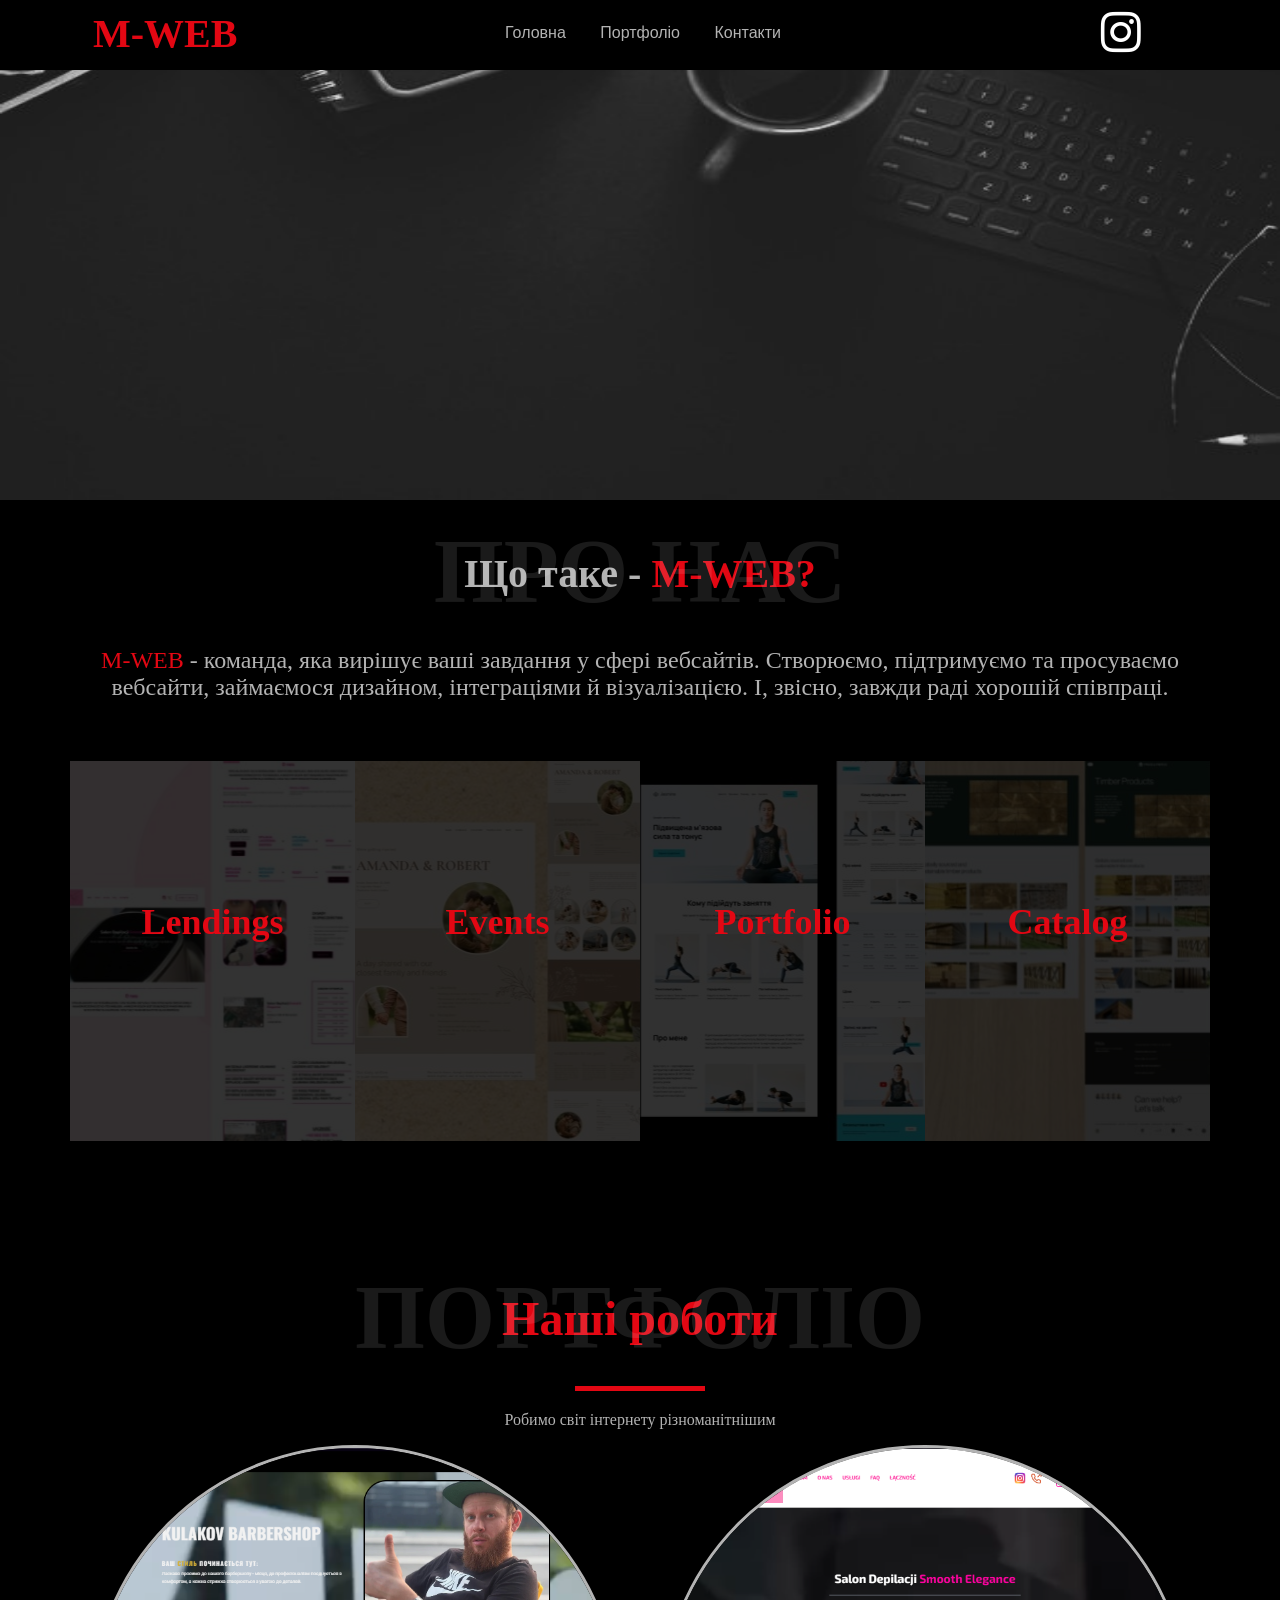
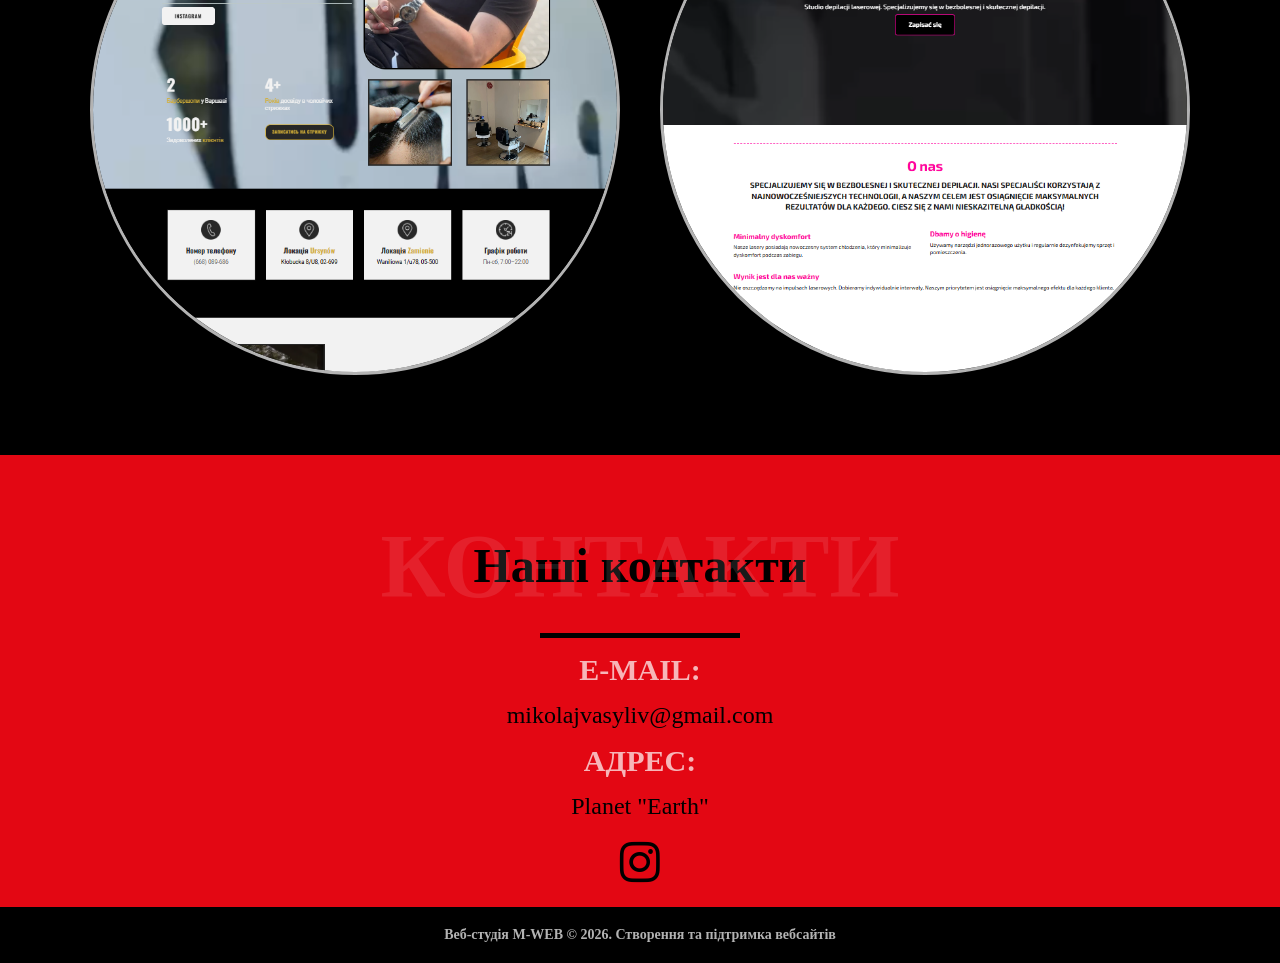
==== index.html @ e18626d7 "Add website files" ====
<!DOCTYPE html>
<html>
<head>
	<meta charset="utf-8">
	<meta name="viewport" content="width=device-width, initial-scale=1">
	<title>m-web.online</title>
	<link rel="stylesheet" type="text/css" href="css/style.css">
	<link rel="stylesheet" type="text/css" href="css/bootstrap-grid.min.css">
	<link rel="stylesheet" href="https://cdn.jsdelivr.net/npm/bootstrap-icons@1.13.1/font/bootstrap-icons.min.css">
</head>
<body>
	<div class="container-fluid g-0">
		<a name="main"></a>
		<header>
			<div class="row g-0 menu">
				<div class="col-3 col-md-3">
					<h1 class="logo">M-WEB</h1>
				</div>
				<div class="col-7 col-md-6">
					<nav>
						<ul class="p-2">
							<li><a href="#main">Головна</a></li>
							<li><a href="#portfolio">Портфоліо</a></li>
							<li><a href="#contacts">Контакти</a></li>
							
						</ul>
					</nav>
				</div>
				<div class="col-2 col-md-3 social">
					<a href="https://www.instagram.com/_kolya_vasyliv_/"><i class="bi bi-instagram"></i></a>
				</div>
			</div>
		</header>
	</div>

	<div class="container-fluid g-0 logo-img">
		<div class="row g-0 web_design">
			<img src="img/web_design.jpg" alt="web_design">
		</div>
	</div>

	<div class="container g-0 text">
		<div class="row g-0">
			<h2><strong>Що таке - <span>M-WEB?</span></strong></h2>
			<h3>ПРО НАС</h3>
			<p><span>M-WEB</span> - команда, яка вирішує ваші завдання у сфері вебсайтів. Створюємо, підтримуємо та просуваємо вебсайти, займаємося дизайном, інтеграціями й візуалізацією. І, звісно, завжди раді хорошій співпраці.</p>
		</div>
	</div>

	<section class="container g-0 websites">
		<div class="row g-0 websites-row">
			<div class="col-3 lendings">
				<h3>Lendings</h3>
			</div>
			<div class="col-3 events">
				<h3>Events</h3>
			</div>
			<div class="col-3 portfolio">
				<h3>Portfolio</h3>
			</div>
			<div class="col-3 catalog">
				<h3>Catalog</h3>
			</div>
		</div>
	</section>

	<section class="container g-0 portfolio">
		<a name="portfolio"></a>
		<h2>Наші роботи</h2>
		<div class="line"></div>
		<h3>ПОРТФОЛІО</h3>
		<p>Робимо світ інтернету різноманітнішим</p>
		<div class="row g-0 row-jobs">
			<div class="col-6 sites">
				<a href="https://kulakov.send-pulse.com/ua" title="Барбершоп - kulakov"><img src="img/site-1.png" alt="Барбершоп - kulakov"></a>
			</div>
			<div class="col-6 sites">
				<a href="https://smooth-elegance.send-pulse.com" title="Салон депіляції - smooth-elegance"><img src="img/site-2.png" alt="Салон депіляції - smooth-elegance"></a>
			</div>
		</div>
		<!-- <a href="/"></a> -->
	</section>

	<section class="container-fluid g-0 contacts">
		<div>
			<a name="contacts"></a>
			<h2>Наші контакти</h2>
			<div class="line"></div>
			<h3>КОНТАКТИ</h3>
			<h4>E-MAIL:</h4>
			<span>mikolajvasyliv@gmail.com</span>
			<h4>АДРЕС:</h4>
			<span>Planet "Earth"</span><br>
			<a href="https://www.instagram.com/_kolya_vasyliv_/"><i class="bi bi-instagram"></i></a>
		</div>
	</section>

	<footer>
		<h6>Веб-студія M-WEB © 2026. Створення та підтримка вебсайтів</h6>
	</footer>
</body>
</html>
---- css/style.css ----
body{
	margin: auto auto;
	background-color: #000;
	color: rgba(255, 255, 255, 0.7);
}
/*******************************************
 ****************** HEADER *********************
 ******************************************/
header{
	position: fixed;
	width: 100%;
	z-index: 1;
}
div.menu{
	background-color: #000;
	height: 70px;
	text-align: center;
	padding-left: 6px;
}
div.menu h1.logo{
	color: #e30713;
	font-size: 40px;
	margin-top: 10px;

}
div.menu ul{
	list-style-type: none;
	font-size: 16px;
	font-family: 'Montserrat', sans-serif;
}
div.menu ul li{
	display: inline-block;
	margin: 0 15px;

}
div.menu ul li a{
	color: rgba(255, 255, 255, 0.7);
	text-decoration: none;

}
div.menu ul li a:hover{
	color: #e30713;
	border-bottom: 1px solid #e30713;
	transition-property: background-color, color, border;
	transition-duration: 1s;
}
div.social a{
	display: inline-block;
	padding-top: 10px;
}
.bi-instagram {
    font-size: 40px;
    color: white;
}
.bi-instagram:hover {
    color: #e30713;
    transition-property: color;
    transition-duration: 1s;
}
/*******************************************
 ****************** logo-img *********************
 ******************************************/
div.web_design img{
	max-height: 500px;
}
/*******************************************
 ****************** text *********************
 ******************************************/
div.text{
	position: relative;
}
div.text h2{
	font-size: 40px;
	text-align: center;
	margin: 50px auto;
}
div.text h3{
	font-size: 90px;
	position: absolute;
	top: 20px;
	color: rgba(255, 255, 255, 0.1);
	width: 100%;
    text-align: center;
}
div.text p{
	font-size: 24px;
	text-align: center;
	margin: 0px auto;
}
div.text span{
	color: #e30713;
}
/*******************************************
 ****************** websites *********************
 ******************************************/
section.websites{
	height: 380px;
	margin-top: 60px;
	margin-bottom: 70px;
}
section.websites div.websites-row{
	
}
section.websites div.lendings{
	background-image: url(../img/lendings.jpg);
	background-repeat: no-repeat;
	background-position: center center;
	height: 380px;
	box-sizing: border-box;
}
section.websites div.events{
	background-image: url(../img/events.jpg);
	background-repeat: no-repeat;
	background-position: center center;
	height: 380px;
	box-sizing: border-box;
}
section.websites div.portfolio{
	background-image: url(../img/portfolio.jpg);
	background-repeat: no-repeat;
	background-position: center center;	
	height: 380px;
	box-sizing: border-box;
}
section.websites div.catalog{
	background-image: url(../img/catalog.jpg);
	background-repeat: no-repeat;
	background-position: center center;
	height: 380px;
	box-sizing: border-box;
}
section.websites h3{
	font-size: 36px;
	color: #e30713;
	text-align: center;
	width: 100%;
	height: 100%;
	display: inline-block;
	box-sizing: border-box;
	background-color: rgba(0, 0, 0, 0.8);
	margin: 0;
	padding-top: 140px;
}
section.websites h3:hover{
	background-color: rgba(227, 7, 19, 0.5);
	color: rgba(255, 255, 255, 0.7);
	transition-property: color, background-color;
    transition-duration: 0.5s;
}
/*******************************************
 ****************** portfolio *********************
 ******************************************/
section.portfolio{
	height: auto;
	text-align: center;
	padding-top: 40px;
	padding-bottom: 80px;
	position: relative;
}
section.portfolio h2{
	font-size: 48px;
	color: #e30713;
}
section.portfolio div.line{
	width: 130px;
    height: 5px;
    display: block;
    margin: 20px auto;
    background: #e30713;
    background-size: contain;
    opacity: 1;
}
section.portfolio h3{
	font-size: 90px;
	position: absolute;
	top: -35px;
	color: rgba(255, 255, 255, 0.1);
	width: 100%;
    text-align: center;
}
section.portfolio div.row-jobs{
	
}
section.portfolio div.row-jobs div.sites{
	padding: 0 20px;
}
section.portfolio div.row-jobs div.sites a{
	border-radius: 50%;
	display: block;
}
section.portfolio div.row-jobs div.sites img{
	border: 3px solid rgba(255, 255, 255, 0.7);
	border-radius: 50%;
	height: auto;
	max-width: 100%;
	display: block;
    box-sizing: border-box;
}
section.portfolio div.row-jobs div.sites img:hover{
	border: 3px solid #e30713;
	transition-property: border;
    transition-duration: 0.5s;
}
/*******************************************
 ****************** contacts *********************
 ******************************************/
section.contacts{
	height: auto;
	background-color: #e30713;
	text-align: center;
	position: relative;
	padding: 20px 0;
}
section.contacts h2{
	font-size: 48px;
	color: #000;
}
section.contacts div.line{
	width: 200px;
    height: 5px;
    display: block;
    margin: 10px auto;
    background: #000;
    background-size: contain;
    opacity: 1;
}
section.contacts h3{
	font-size: 90px;
	position: absolute;
	top: -30px;
	color: rgba(255, 255, 255, 0.1);
	width: 100%;
    text-align: center;
}
section.contacts h4{
	color: rgba(255, 255, 255, 0.7);
	font-size: 30px;
	margin: 15px 0;
}
section.contacts span{
	color: #000;
	font-size: 24px;
}
section.contacts a{
	display: inline-block;
	margin-top: 20px;
}
section.contacts i.bi-instagram {
    font-size: 40px;
    color: #000;

}
section.contacts i.bi-instagram:hover {
    color: #fff;
    transition-property: color;
    transition-duration: 1s;
}
/*******************************************
 ****************** footer *********************
 ******************************************/
footer{
	text-align: center;
	max-height: 40px;
}
footer h6{
	font-size: 14px;
	color: rgba(255, 255, 255, 0.7);
	margin: 20px auto;
}
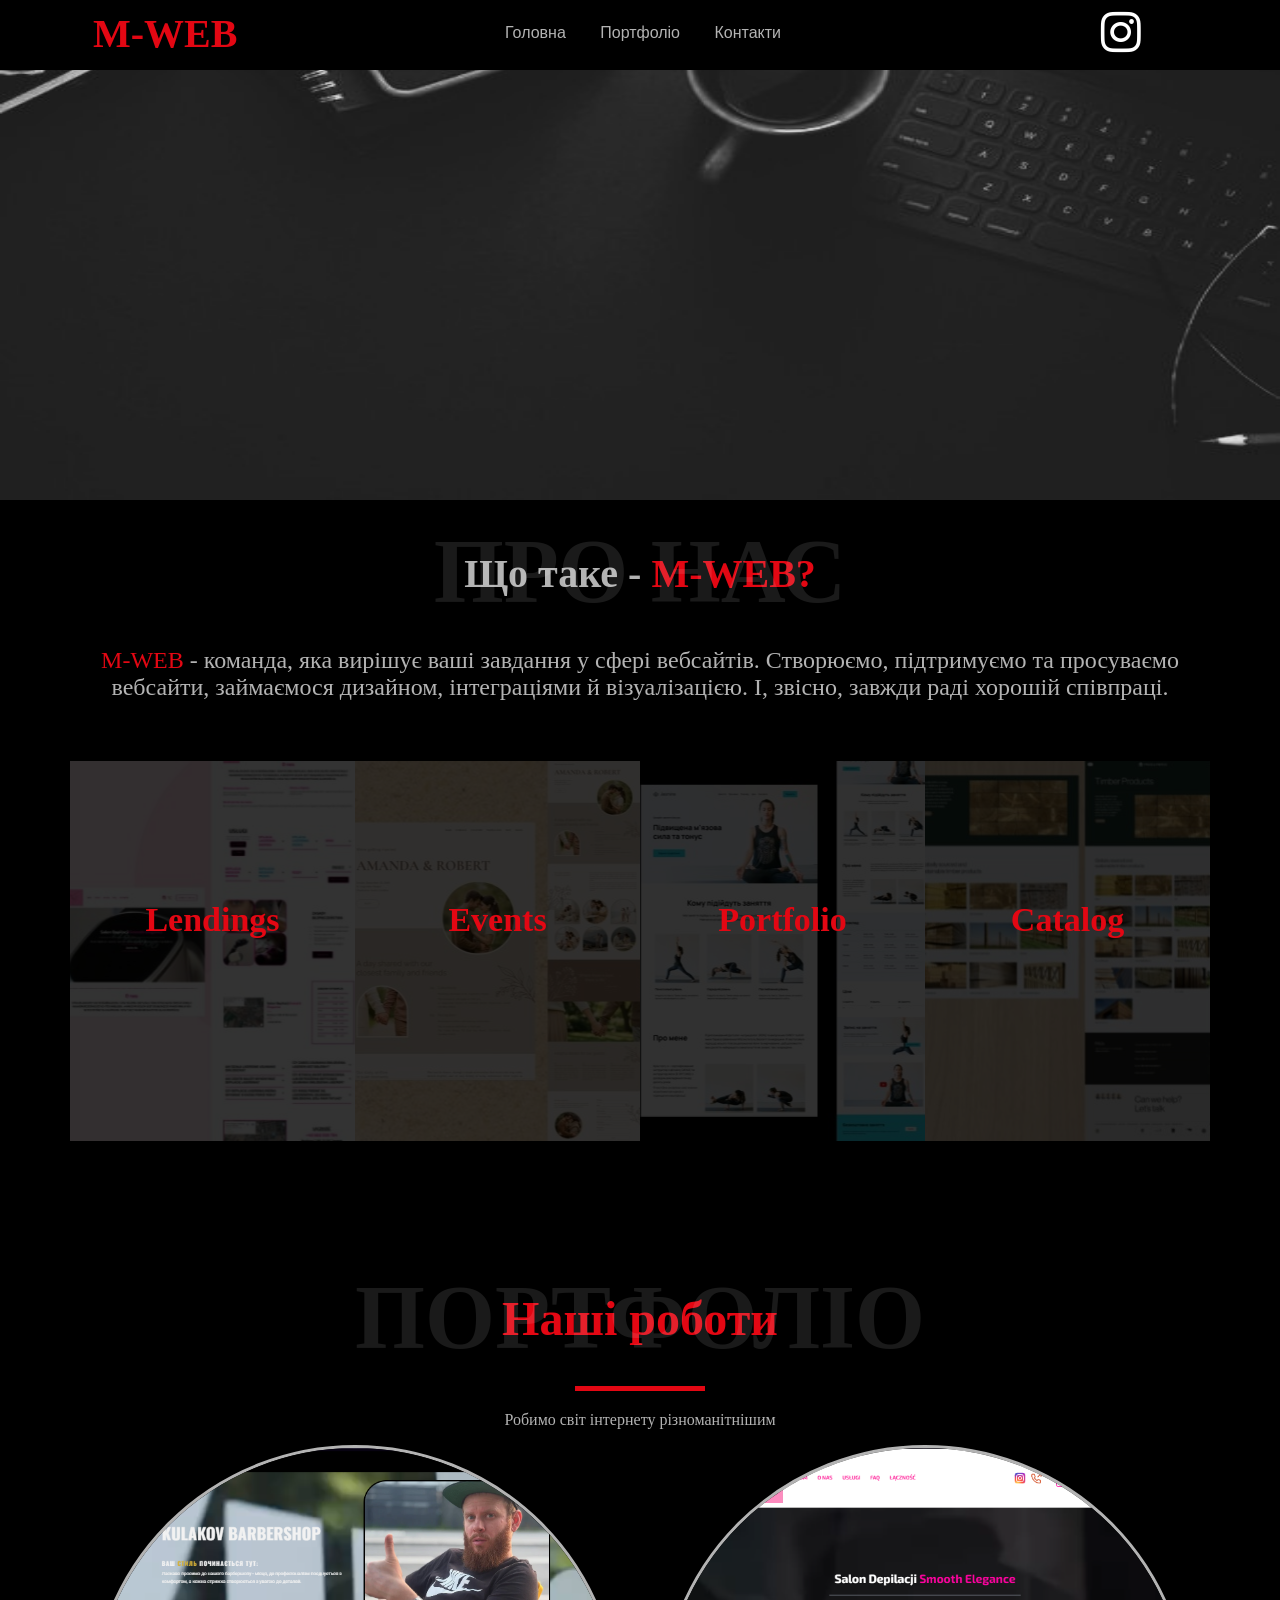
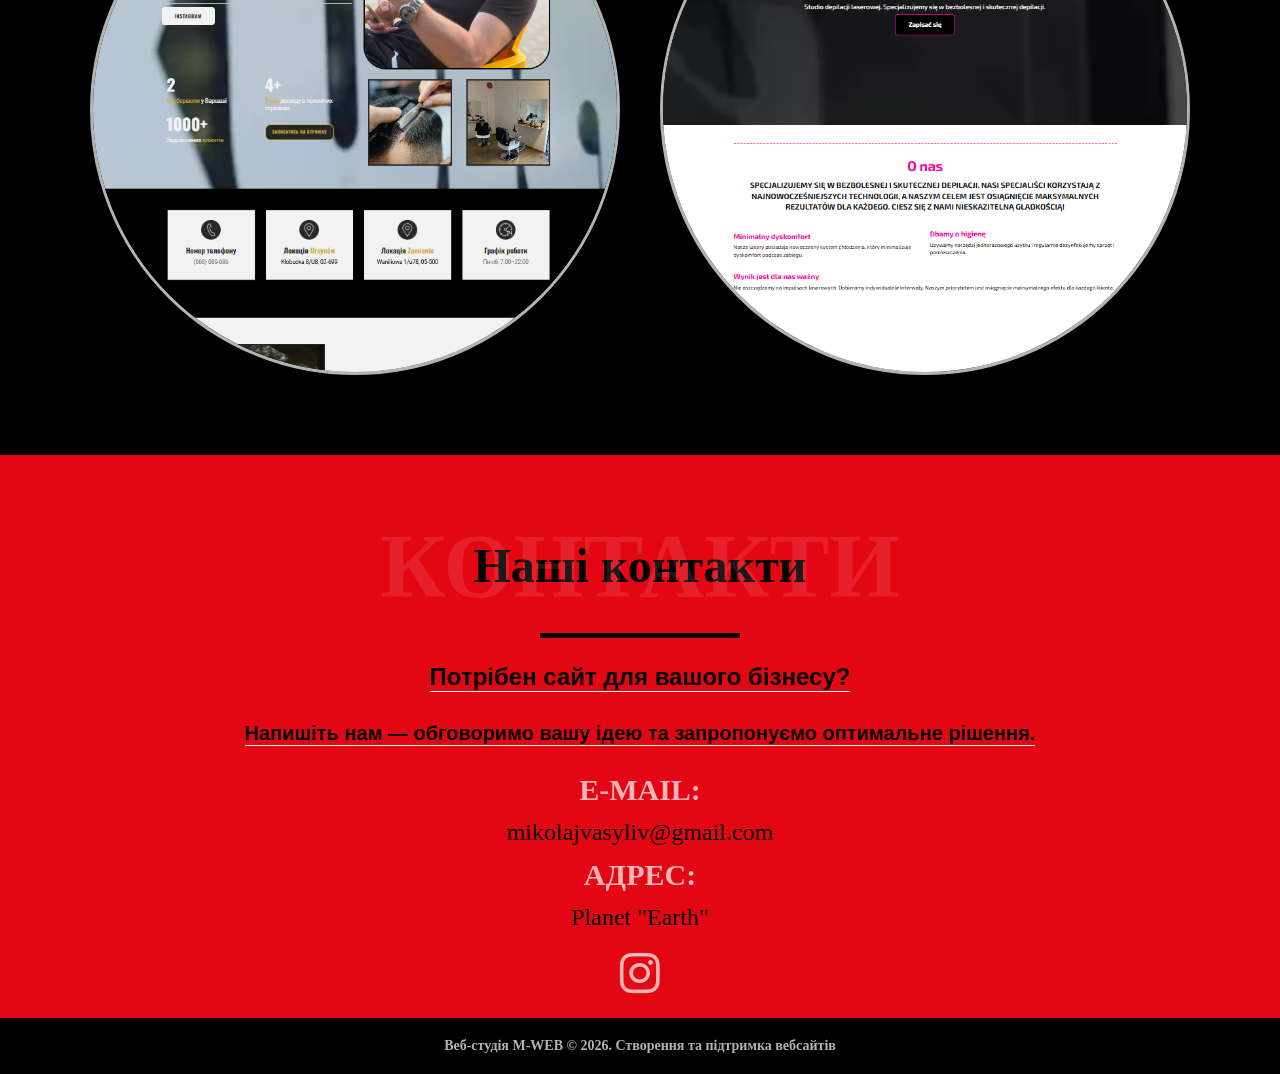
==== commit 7e9e6165: "Add files via upload" ====
--- a/index.html
+++ b/index.html
@@ -3,18 +3,24 @@
 <head>
 	<meta charset="utf-8">
 	<meta name="viewport" content="width=device-width, initial-scale=1">
-	<title>m-web.online</title>
+
+	<title>M-WEB — створення сучасних сайтів</title>
+	<meta name="description" content="M-WEB — створення сучасних, швидких та адаптивних сайтів для бізнесу. Розробка сайтів-візиток, портфоліо та індивідуальних вебрішень.">
+	<link rel="canonical" href="https://m-web.online/">
+
 	<link rel="stylesheet" type="text/css" href="css/style.css">
 	<link rel="stylesheet" type="text/css" href="css/bootstrap-grid.min.css">
 	<link rel="stylesheet" href="https://cdn.jsdelivr.net/npm/bootstrap-icons@1.13.1/font/bootstrap-icons.min.css">
+
+	<link rel="icon" type="image/png" href="favicon.png">
 </head>
 <body>
 	<div class="container-fluid g-0">
-		<a name="main"></a>
+		<a id="main"></a>
 		<header>
 			<div class="row g-0 menu">
 				<div class="col-3 col-md-3">
-					<h1 class="logo">M-WEB</h1>
+					<h1 class="logo">M-WEB<span> — створення сучасних сайтів</span></h1>
 				</div>
 				<div class="col-7 col-md-6">
 					<nav>
@@ -35,7 +41,7 @@
 
 	<div class="container-fluid g-0 logo-img">
 		<div class="row g-0 web_design">
-			<img src="img/web_design.jpg" alt="web_design">
+			<img src="img/web_design.jpg" alt="Створення сучасних вебсайтів M-WEB">
 		</div>
 	</div>
 
@@ -50,32 +56,32 @@
 	<section class="container g-0 websites">
 		<div class="row g-0 websites-row">
 			<div class="col-3 lendings">
-				<h3>Lendings</h3>
+				<h3>Lendings<span>Односторінкові сайти для презентації бізнесу, послуг або окремого продукту</span></h3>
 			</div>
 			<div class="col-3 events">
-				<h3>Events</h3>
+				<h3>Events<span>Сайти для конференцій, свят, заходів та інших подій з усією необхідною інформацією для відвідувачів</span></h3>
 			</div>
 			<div class="col-3 portfolio">
-				<h3>Portfolio</h3>
+				<h3>Portfolio<span>Сайти для презентації робіт, проєктів, навичок і професійного досвіду</span></h3>
 			</div>
 			<div class="col-3 catalog">
-				<h3>Catalog</h3>
+				<h3>Catalog<span>Сайти для зручної презентації товарів або послуг із структурованою інформацією та описами</span></h3>
 			</div>
 		</div>
 	</section>
 
 	<section class="container g-0 portfolio">
-		<a name="portfolio"></a>
+		<a id="portfolio"></a>
 		<h2>Наші роботи</h2>
 		<div class="line"></div>
 		<h3>ПОРТФОЛІО</h3>
 		<p>Робимо світ інтернету різноманітнішим</p>
 		<div class="row g-0 row-jobs">
 			<div class="col-6 sites">
-				<a href="https://kulakov.send-pulse.com/ua" title="Барбершоп - kulakov"><img src="img/site-1.png" alt="Барбершоп - kulakov"></a>
+				<a href="https://kulakov.send-pulse.com/ua" title="Барбершоп - kulakov"><img src="img/site-1.png" alt="Сайт барбершопу Kulakov"></a>
 			</div>
 			<div class="col-6 sites">
-				<a href="https://smooth-elegance.send-pulse.com" title="Салон депіляції - smooth-elegance"><img src="img/site-2.png" alt="Салон депіляції - smooth-elegance"></a>
+				<a href="https://smooth-elegance.send-pulse.com" title="Салон депіляції - smooth-elegance"><img src="img/site-2.png" alt="Сайт салону депіляції Smooth Elegance"></a>
 			</div>
 		</div>
 		<!-- <a href="/"></a> -->
@@ -83,10 +89,12 @@
 
 	<section class="container-fluid g-0 contacts">
 		<div>
-			<a name="contacts"></a>
+			<a id="contacts"></a>
 			<h2>Наші контакти</h2>
 			<div class="line"></div>
 			<h3>КОНТАКТИ</h3>
+			<h5>Потрібен сайт для вашого бізнесу?</h5><br>
+			<h6>Напишіть нам — обговоримо вашу ідею та запропонуємо оптимальне рішення.</h6>
 			<h4>E-MAIL:</h4>
 			<span>mikolajvasyliv@gmail.com</span>
 			<h4>АДРЕС:</h4>
--- a/css/style.css
+++ b/css/style.css
@@ -21,7 +21,9 @@
 	color: #e30713;
 	font-size: 40px;
 	margin-top: 10px;
-
+}
+div.menu h1.logo span{
+	position: absolute; left: -9999px;
 }
 div.menu ul{
 	list-style-type: none;
@@ -98,9 +100,6 @@
 	margin-top: 60px;
 	margin-bottom: 70px;
 }
-section.websites div.websites-row{
-	
-}
 section.websites div.lendings{
 	background-image: url(../img/lendings.jpg);
 	background-repeat: no-repeat;
@@ -129,23 +128,36 @@
 	height: 380px;
 	box-sizing: border-box;
 }
+section.websites div span{
+	opacity: 0;
+	visibility: hidden;
+	transition: opacity 0.5s ease;
+
+}
+section.websites div h3:hover span{
+	opacity: 1;
+	visibility: visible;
+	font-size: 24px;
+}
 section.websites h3{
-	font-size: 36px;
+	font-size: 34px;
 	color: #e30713;
 	text-align: center;
 	width: 100%;
 	height: 100%;
-	display: inline-block;
+	display: inline-grid;
 	box-sizing: border-box;
 	background-color: rgba(0, 0, 0, 0.8);
 	margin: 0;
 	padding-top: 140px;
 }
 section.websites h3:hover{
-	background-color: rgba(227, 7, 19, 0.5);
+	background-color: rgba(0, 0, 0, 0.9);
 	color: rgba(255, 255, 255, 0.7);
 	transition-property: color, background-color;
     transition-duration: 0.5s;
+    padding: 50px 16px;
+    border: 1px solid #e30713;
 }
 /*******************************************
  ****************** portfolio *********************
@@ -232,10 +244,26 @@
 	width: 100%;
     text-align: center;
 }
+section.contacts h5{
+	font-size: 24px;
+	margin: 15px 0;
+	font-family: 'Montserrat', sans-serif;
+	color: #000;
+	border-bottom: 1px solid #fff;
+	display: inline-block;
+}
+section.contacts h6{
+	font-size: 20px;
+	margin: 15px 0;
+	font-family: 'Montserrat', sans-serif;
+	color: #000;
+	border-bottom: 1px solid #fff;
+	display: inline-block;
+}
 section.contacts h4{
 	color: rgba(255, 255, 255, 0.7);
 	font-size: 30px;
-	margin: 15px 0;
+	margin: 12px 0;
 }
 section.contacts span{
 	color: #000;
@@ -247,13 +275,14 @@
 }
 section.contacts i.bi-instagram {
     font-size: 40px;
+    color: rgba(255, 255, 255, 0.7);
+
+}
+section.contacts i.bi-instagram:hover {
+    
     color: #000;
-
-}
-section.contacts i.bi-instagram:hover {
-    color: #fff;
     transition-property: color;
-    transition-duration: 1s;
+    transition-duration: 0.5s;
 }
 /*******************************************
  ****************** footer *********************
@@ -266,4 +295,111 @@
 	font-size: 14px;
 	color: rgba(255, 255, 255, 0.7);
 	margin: 20px auto;
-}+}
+
+/*******************************************
+ ****************** adaptive *********************
+ ******************************************/
+
+/* `xxl` applies to x-large devices (large desktops, less than 1400px)*/
+@media (max-width: 1399.98px) { ... }
+
+/* `xl` applies to large devices (desktops, less than 1200px)*/
+@media (max-width: 1199.98px) { ... }
+
+/* `lg` applies to medium devices (tablets, less than 992px)*/
+@media (max-width: 991.98px) {
+	section.websites div h3:hover span{
+	font-size: 20px;
+}
+section.websites h3{
+	font-size: 26px;
+	/*padding-top: 140px;*/
+}
+section.websites h3:hover{
+    padding: 70px 12px;
+	}
+}
+/* `md` applies to small devices (landscape phones, less than 768px)*/
+@media (max-width: 767.98px) { 
+	div.menu h1.logo {
+    color: #e30713;
+    font-size: 28px;
+    margin-top: 16px;
+	}
+	div.menu ul{
+	font-size: 14px;
+	margin-top: 16px;
+	}
+	div.menu ul li{
+	margin: 0 6px;
+	}
+	.bi-instagram{
+	font-size: 32px;
+	}
+	.bi-instagram:hover{
+	font-size: 32px;
+	}
+	div.social a{
+	padding-top: 16px;
+	}
+	div.text h3{
+	font-size: 70px;
+	}
+	div.text h2{
+	font-size: 30px;
+	}
+	div.text p{
+	font-size: 20px;
+	}
+	section.websites{
+	height: 260px;
+	}
+	section.websites div h3:hover span{
+	font-size: 14px;
+	}
+	section.websites h3{
+	font-size: 20px;
+	padding-top: 100px;
+	}
+	section.websites h3:hover{
+    padding: 40px 10px;
+	}
+	section.websites div.lendings{
+	height: 260px;
+	}
+	section.websites div.events{
+	height: 260px;
+	}
+	section.websites div.portfolio{
+	height: 260px;
+	}
+	section.websites div.catalog{
+	height: 260px;
+	}
+	section.portfolio{
+	padding-top: 20px;
+	}
+	section.portfolio h3{
+	font-size: 50px;
+	top: -8px;
+	}
+	section.portfolio h2{
+	font-size: 36px;
+	}
+	section.contacts h3{
+	font-size: 50px;
+	top: 16px;
+	}
+	section.contacts h2{
+	font-size: 36px;
+	}
+	footer h6{
+	font-size: 10px;
+	}
+}
+/* `sm` applies to x-small devices (portrait phones, less than 576px)*/
+@media (max-width: 575.98px) { ... }
+
+/* `xs` returns only a ruleset and no media query*/
+/* ... { ... }*/
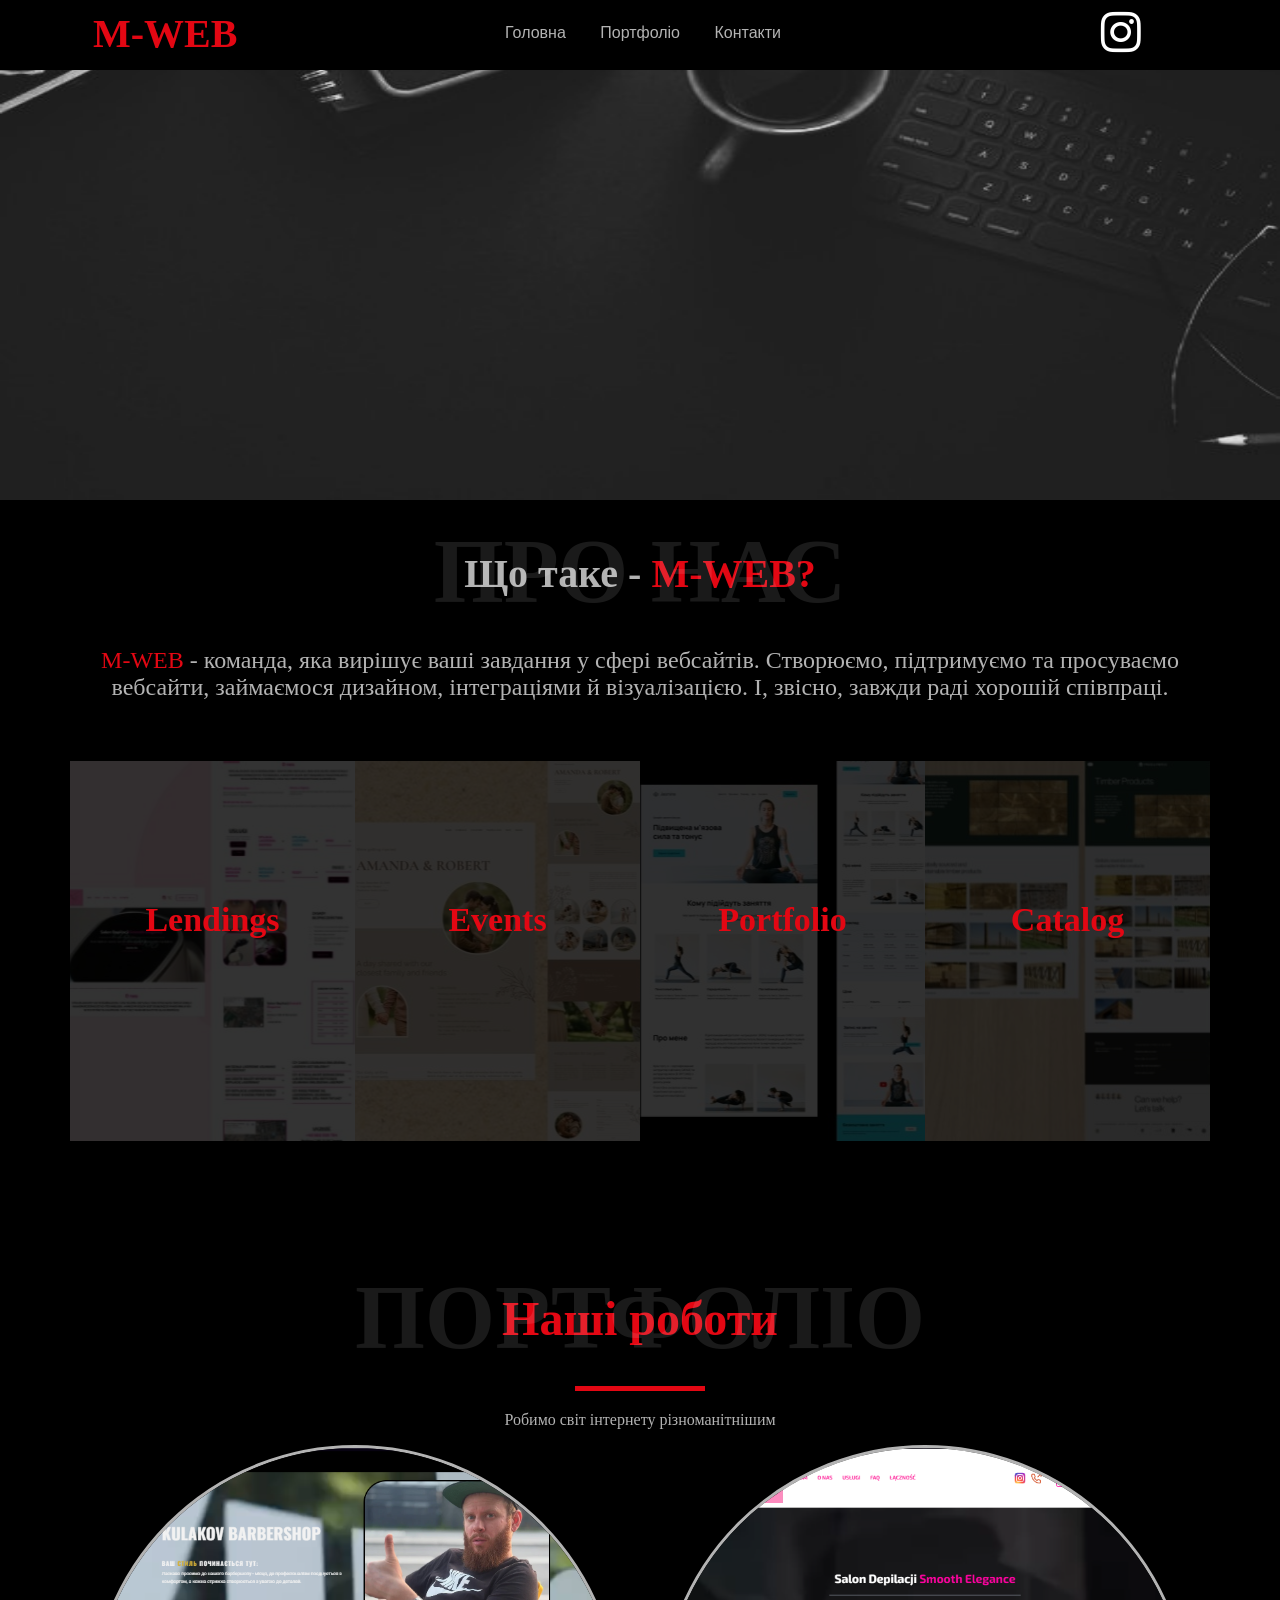
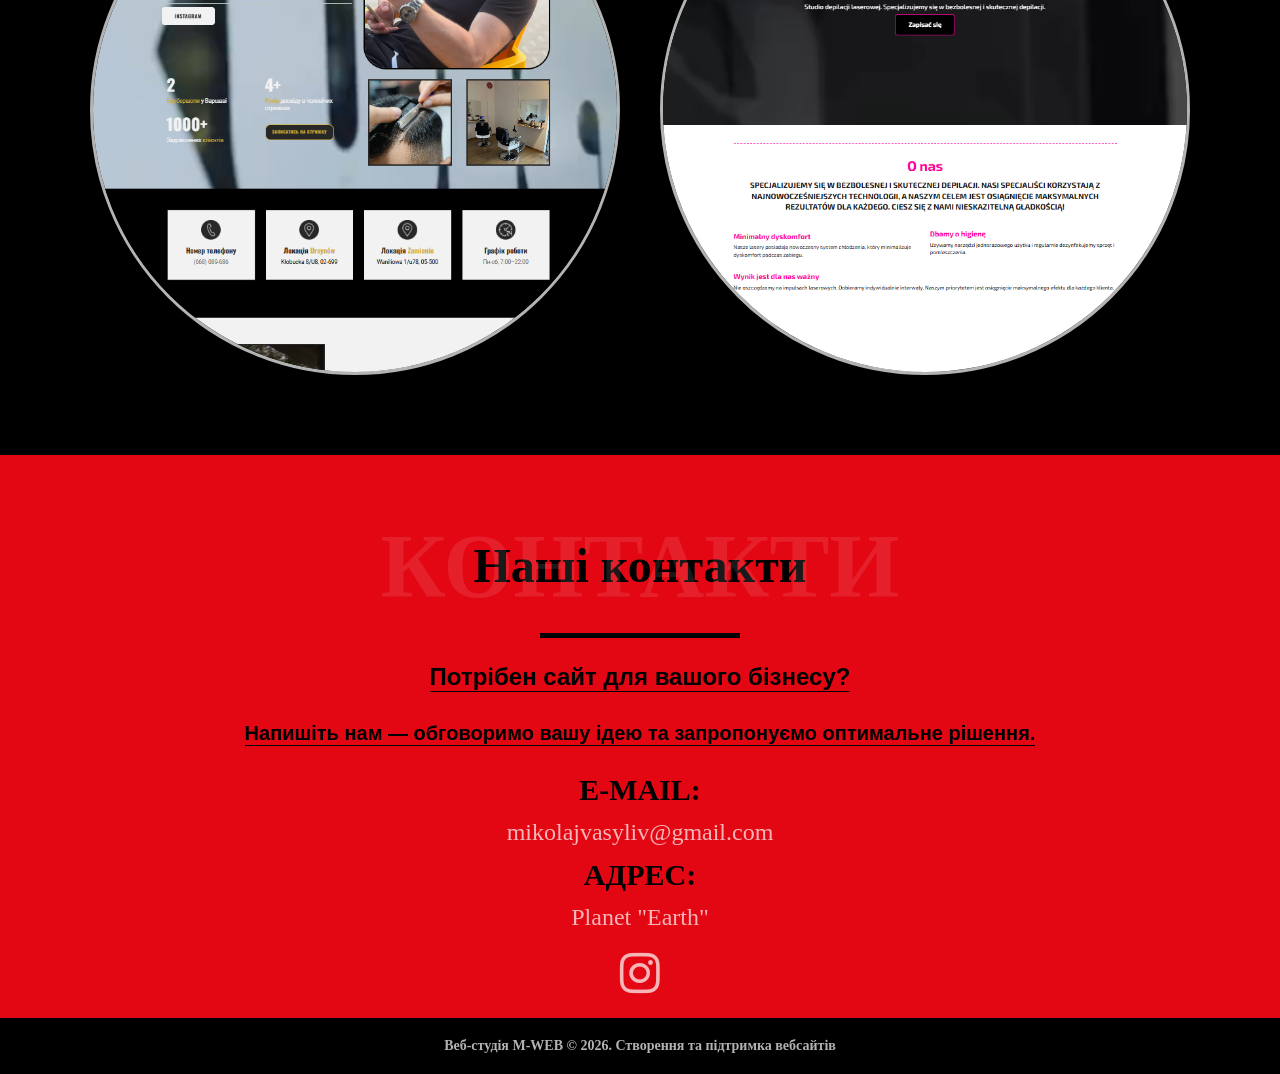
==== commit 2a7607b8: "Add files via upload" ====
--- a/index.html
+++ b/index.html
@@ -26,7 +26,7 @@
 					<nav>
 						<ul class="p-2">
 							<li><a href="#main">Головна</a></li>
-							<li><a href="#portfolio">Портфоліо</a></li>
+							<li class="menu-none"><a href="#portfolio">Портфоліо</a></li>
 							<li><a href="#contacts">Контакти</a></li>
 							
 						</ul>
--- a/css/style.css
+++ b/css/style.css
@@ -249,7 +249,7 @@
 	margin: 15px 0;
 	font-family: 'Montserrat', sans-serif;
 	color: #000;
-	border-bottom: 1px solid #fff;
+	border-bottom: 1px solid #000;
 	display: inline-block;
 }
 section.contacts h6{
@@ -257,16 +257,16 @@
 	margin: 15px 0;
 	font-family: 'Montserrat', sans-serif;
 	color: #000;
-	border-bottom: 1px solid #fff;
+	border-bottom: 1px solid #000;
 	display: inline-block;
 }
 section.contacts h4{
-	color: rgba(255, 255, 255, 0.7);
+	color: #000;
 	font-size: 30px;
 	margin: 12px 0;
 }
 section.contacts span{
-	color: #000;
+	color: rgba(255, 255, 255, 0.7);
 	font-size: 24px;
 }
 section.contacts a{
@@ -394,12 +394,77 @@
 	section.contacts h2{
 	font-size: 36px;
 	}
+	section.contacts h5{
+	font-size: 20px;
+	}
+	section.contacts h6{
+	font-size: 16px;
+	border: none;
+	margin: 0;
+	}
+	section.contacts h4{
+	font-size: 28px;
+	}
 	footer h6{
 	font-size: 10px;
 	}
 }
 /* `sm` applies to x-small devices (portrait phones, less than 576px)*/
-@media (max-width: 575.98px) { ... }
+@media (max-width: 575.98px) {
+	header div.menu nav li.menu-none{
+		display: none;
+	}
+	div.menu h1.logo{
+		font-size: 24px;
+	}
+	div.text p{
+        font-size: 16px;
+        padding: 0 20px;
+    }
+    section.websites{
+		height: 200px;
+	}
+	section.websites div h3:hover span{
+		font-size: 10px;
+	}
+	section.websites h3{
+		font-size: 12px;
+		padding-top: 80px;
+	}
+	section.websites h3:hover{
+    	padding: 40px 10px;
+	}
+	section.websites div.lendings{
+		height: 200px;
+	}
+	section.websites div.events{
+		height: 200px;
+	}
+	section.websites div.portfolio{
+		height: 200px;
+	}
+	section.websites div.catalog{
+		height: 200px;
+	}
+	section.contacts h2{
+		font-size: 30px;
+	}
+	section.contacts h3{
+		top: 6px;
+	}
+	section.contacts h5 {
+        font-size: 18px;
+    }
+    section.contacts h6 {
+        font-size: 12px;
+    }
+    section.contacts h4 {
+        font-size: 24px;
+    }
+    section.contacts span {
+    	font-size: 20px;
+	}
+}
 
 /* `xs` returns only a ruleset and no media query*/
 /* ... { ... }*/
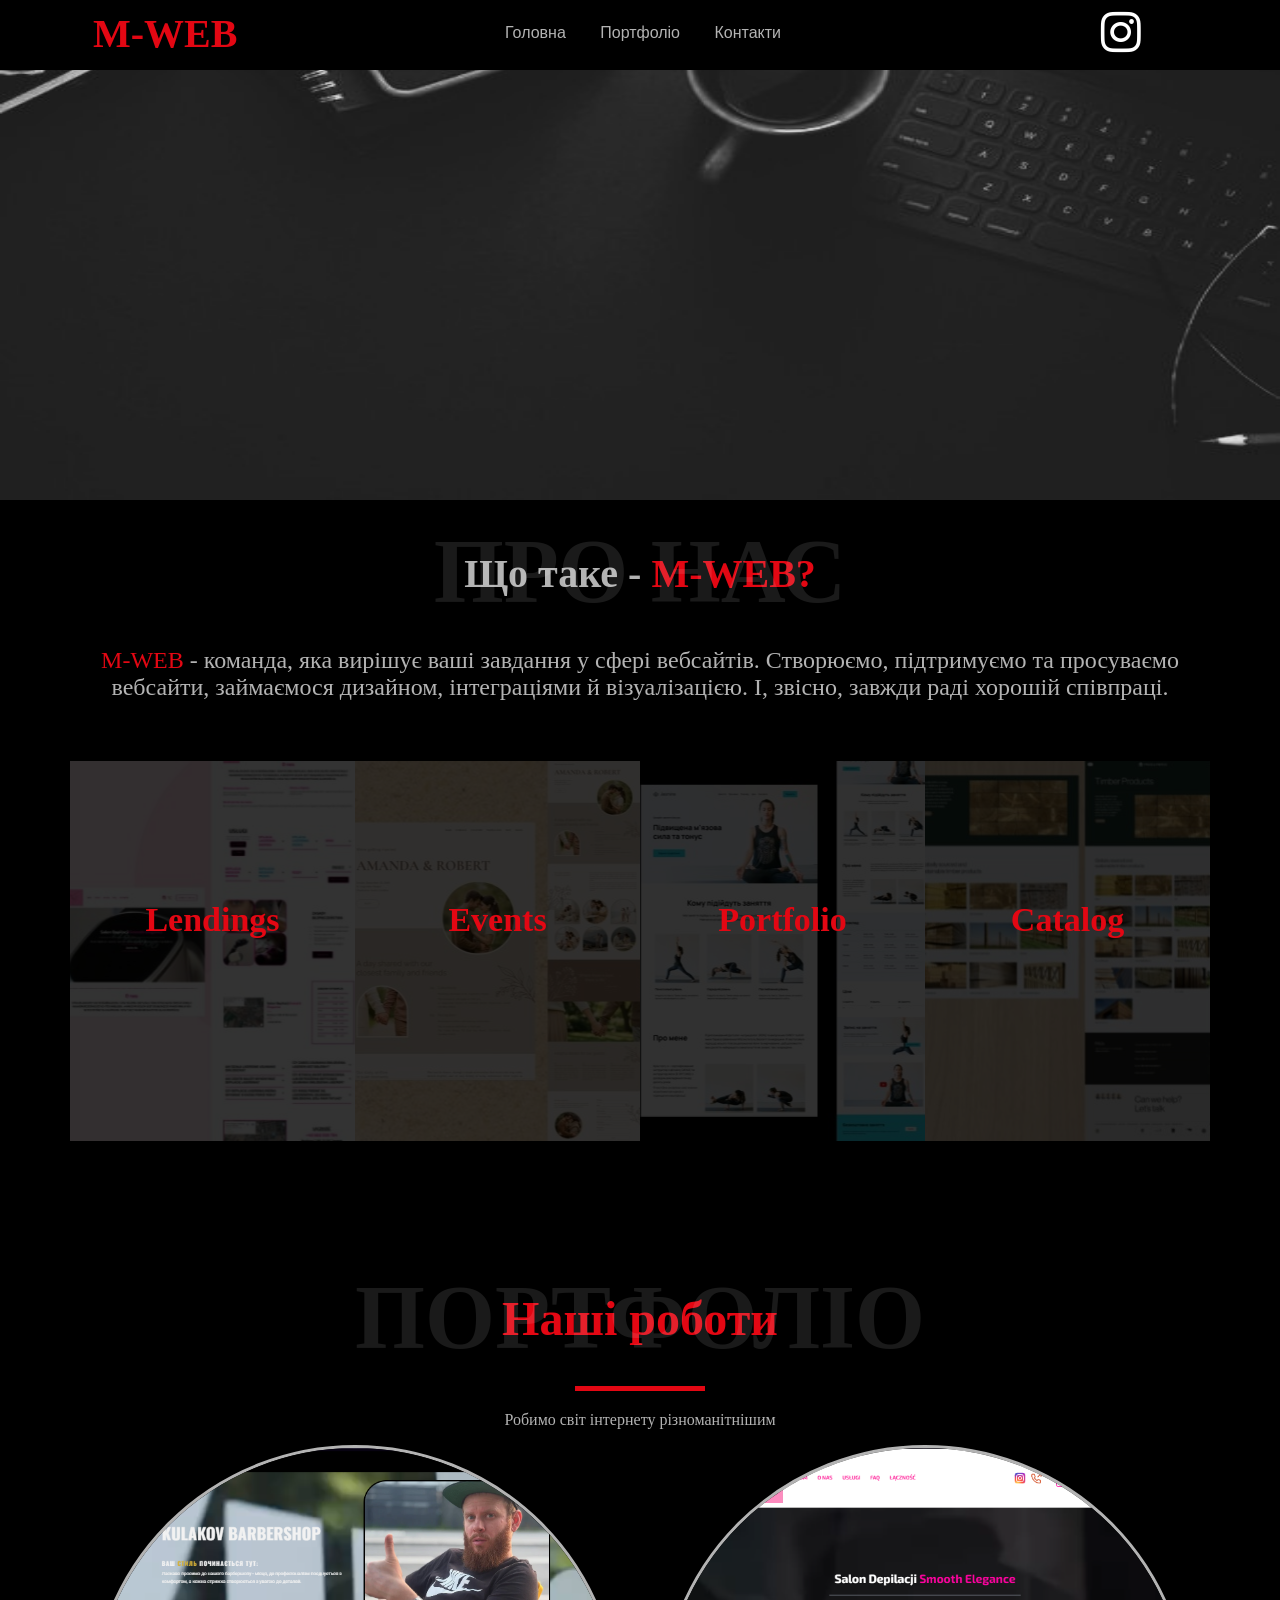
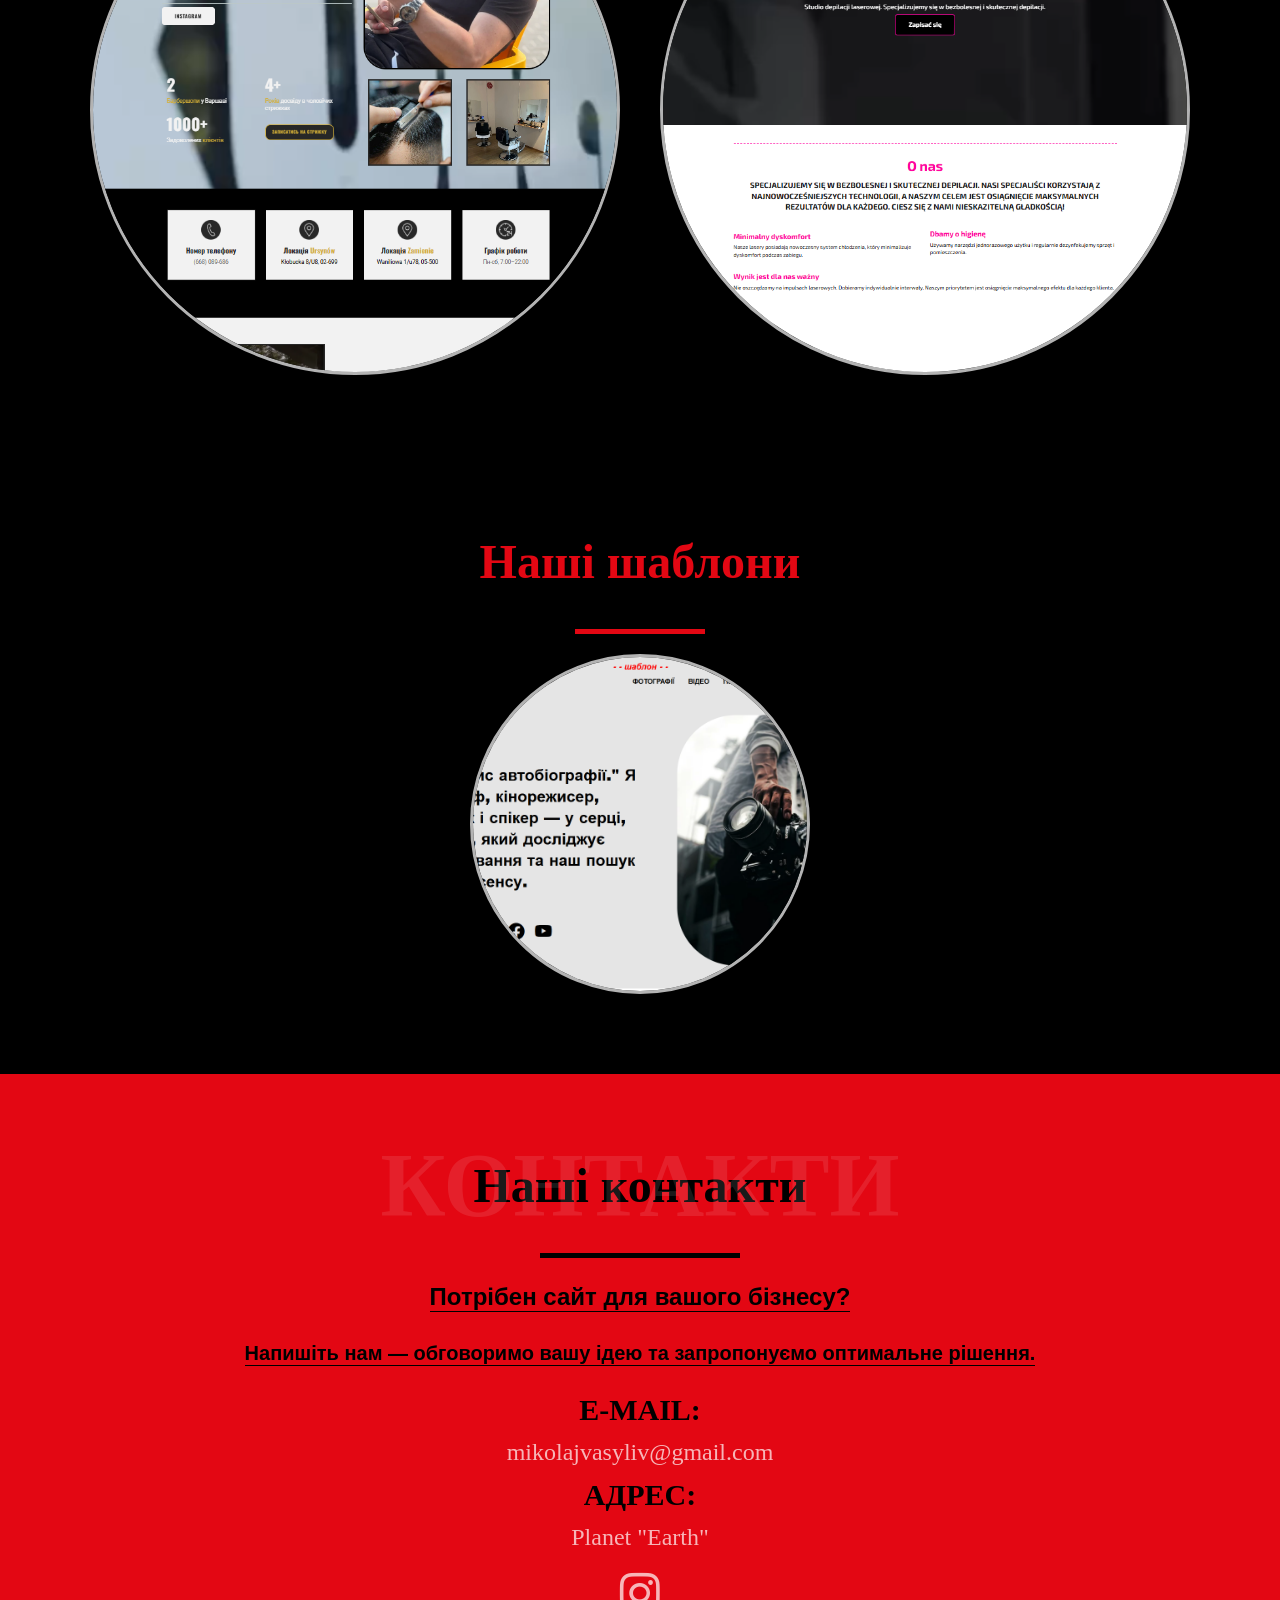
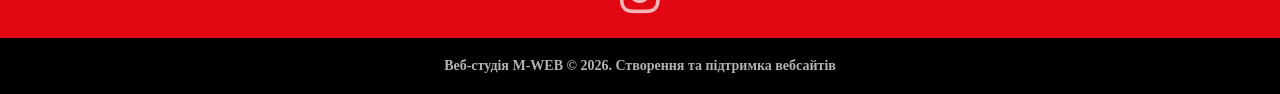
==== commit 55586cb0: "Add files via upload" ====
--- a/index.html
+++ b/index.html
@@ -87,6 +87,20 @@
 		<!-- <a href="/"></a> -->
 	</section>
 
+	<section class="container g-0 portfolio">
+		<h2>Наші шаблони</h2>
+		<div class="line"></div>
+		<div class="row g-0 row-jobs">
+			<div class="col-4">
+			</div>
+			<div class="col-4 sites">
+				<a href="templates/photographer/photographer.html" title="Шаблон - фотограф"><img src="img/templates-1.png" alt="Шаблон - фотограф"></a>
+			</div>
+			<div class="col-4">
+			</div>
+		</div>
+	</section>
+
 	<section class="container-fluid g-0 contacts">
 		<div>
 			<a id="contacts"></a>
--- a/css/style.css
+++ b/css/style.css
@@ -425,10 +425,10 @@
 		height: 200px;
 	}
 	section.websites div h3:hover span{
+		font-size: 8px;
+	}
+	section.websites h3{
 		font-size: 10px;
-	}
-	section.websites h3{
-		font-size: 12px;
 		padding-top: 80px;
 	}
 	section.websites h3:hover{
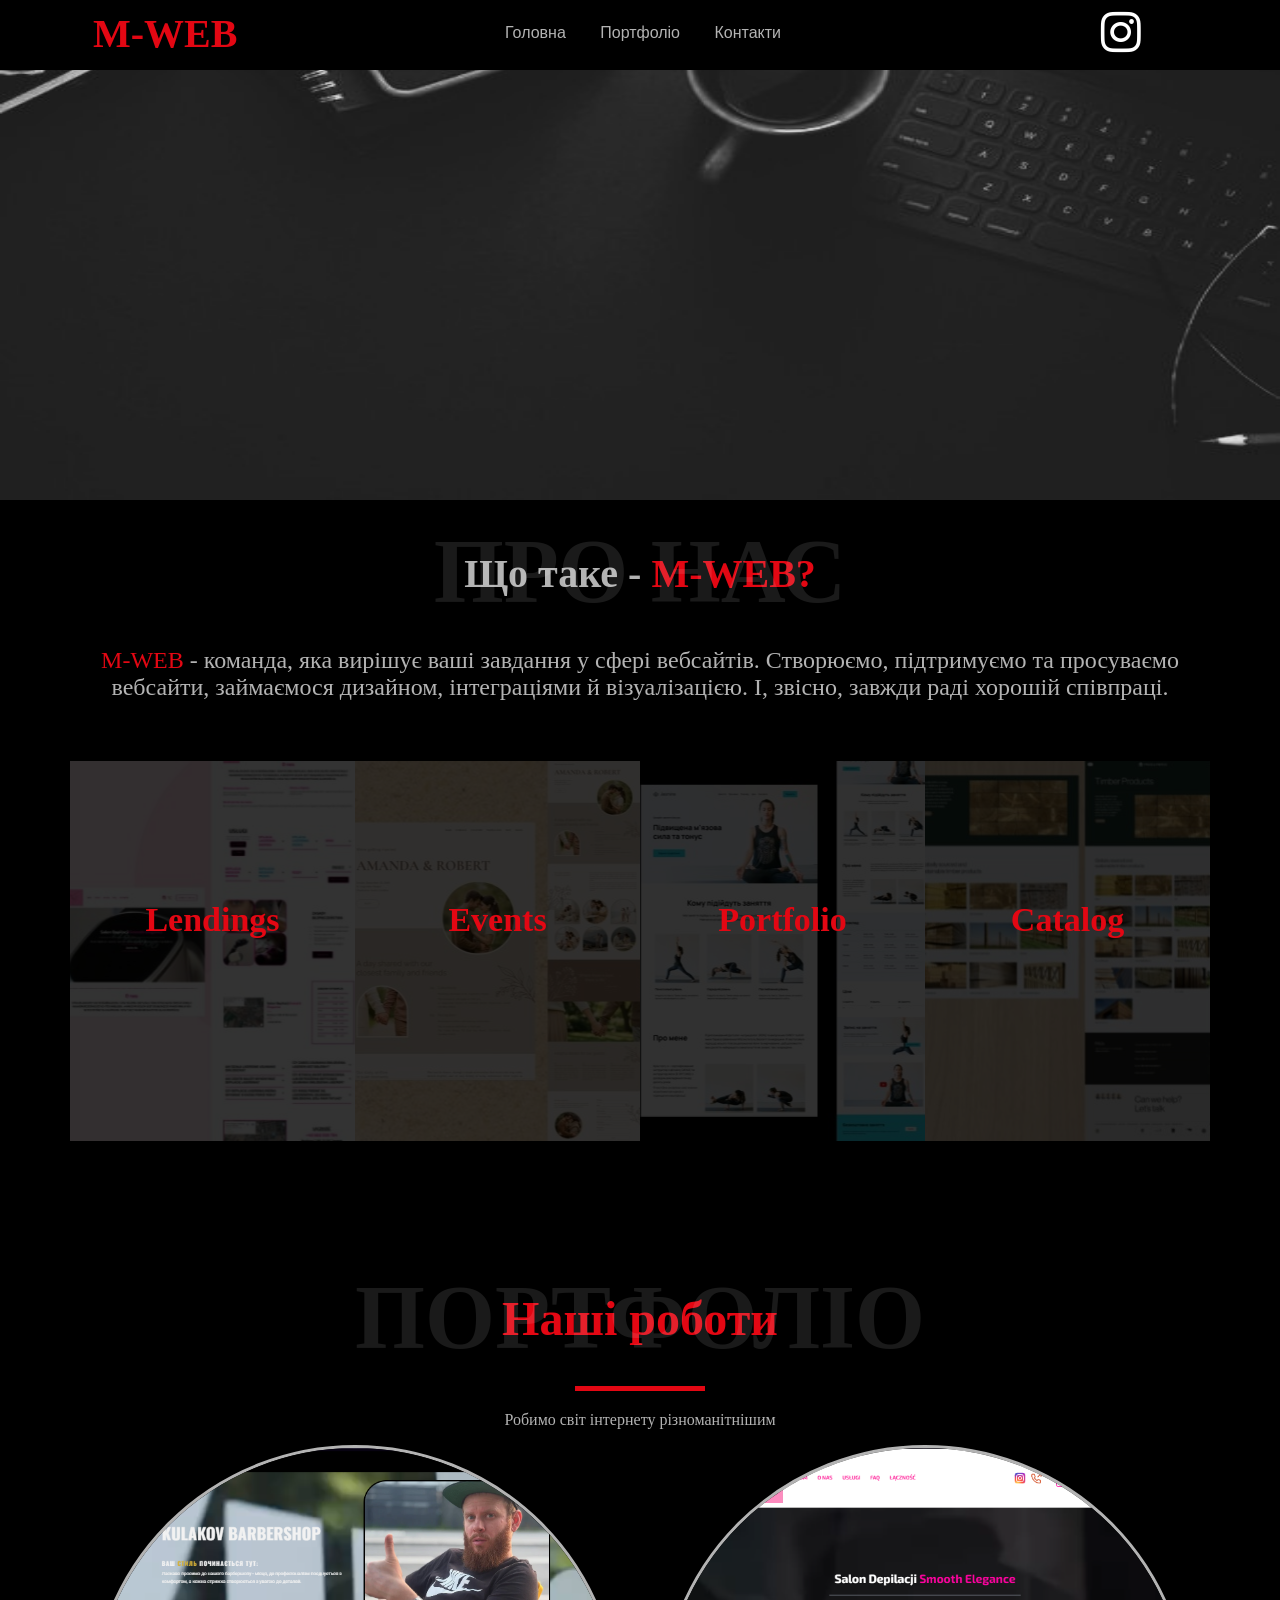
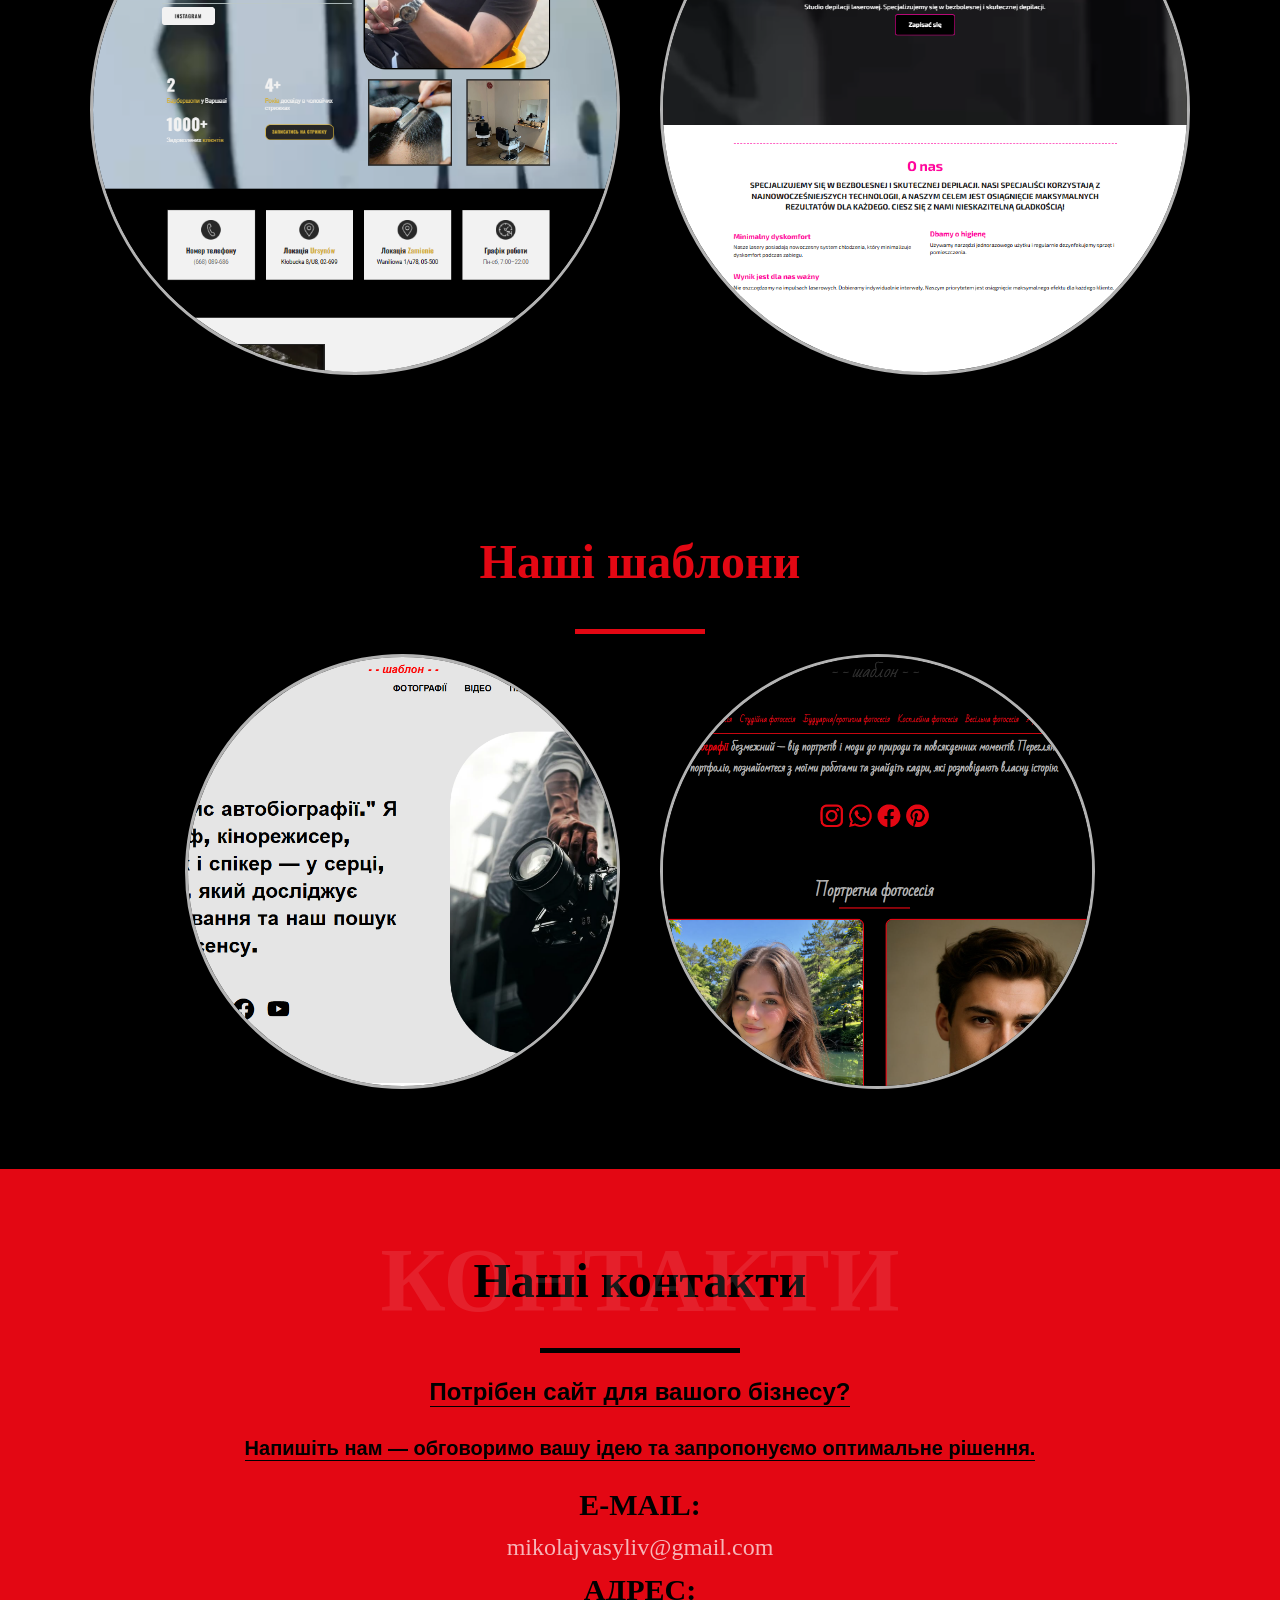
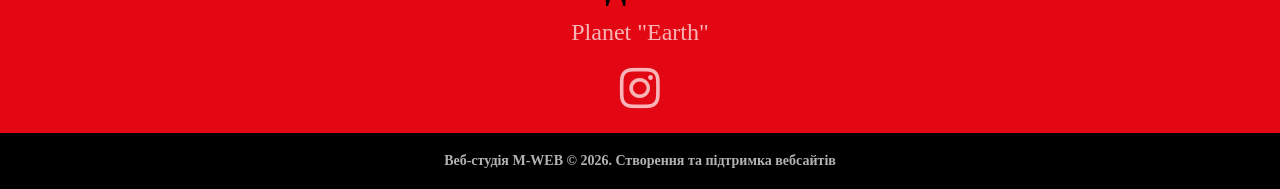
==== commit efab32ef: "Add files via upload" ====
--- a/index.html
+++ b/index.html
@@ -91,12 +91,15 @@
 		<h2>Наші шаблони</h2>
 		<div class="line"></div>
 		<div class="row g-0 row-jobs">
-			<div class="col-4">
+			<div class="col-1">
 			</div>
-			<div class="col-4 sites">
+			<div class="col-5 sites">
 				<a href="templates/photographer/photographer.html" title="Шаблон - фотограф"><img src="img/templates-1.png" alt="Шаблон - фотограф"></a>
 			</div>
-			<div class="col-4">
+			<div class="col-5 sites">
+				<a href="templates/photogallery/photogallery.html" title="Шаблон - фотограф"><img src="img/templates-2.png" alt="Шаблон - фотограф"></a>
+			</div>
+			<div class="col-1">
 			</div>
 		</div>
 	</section>
